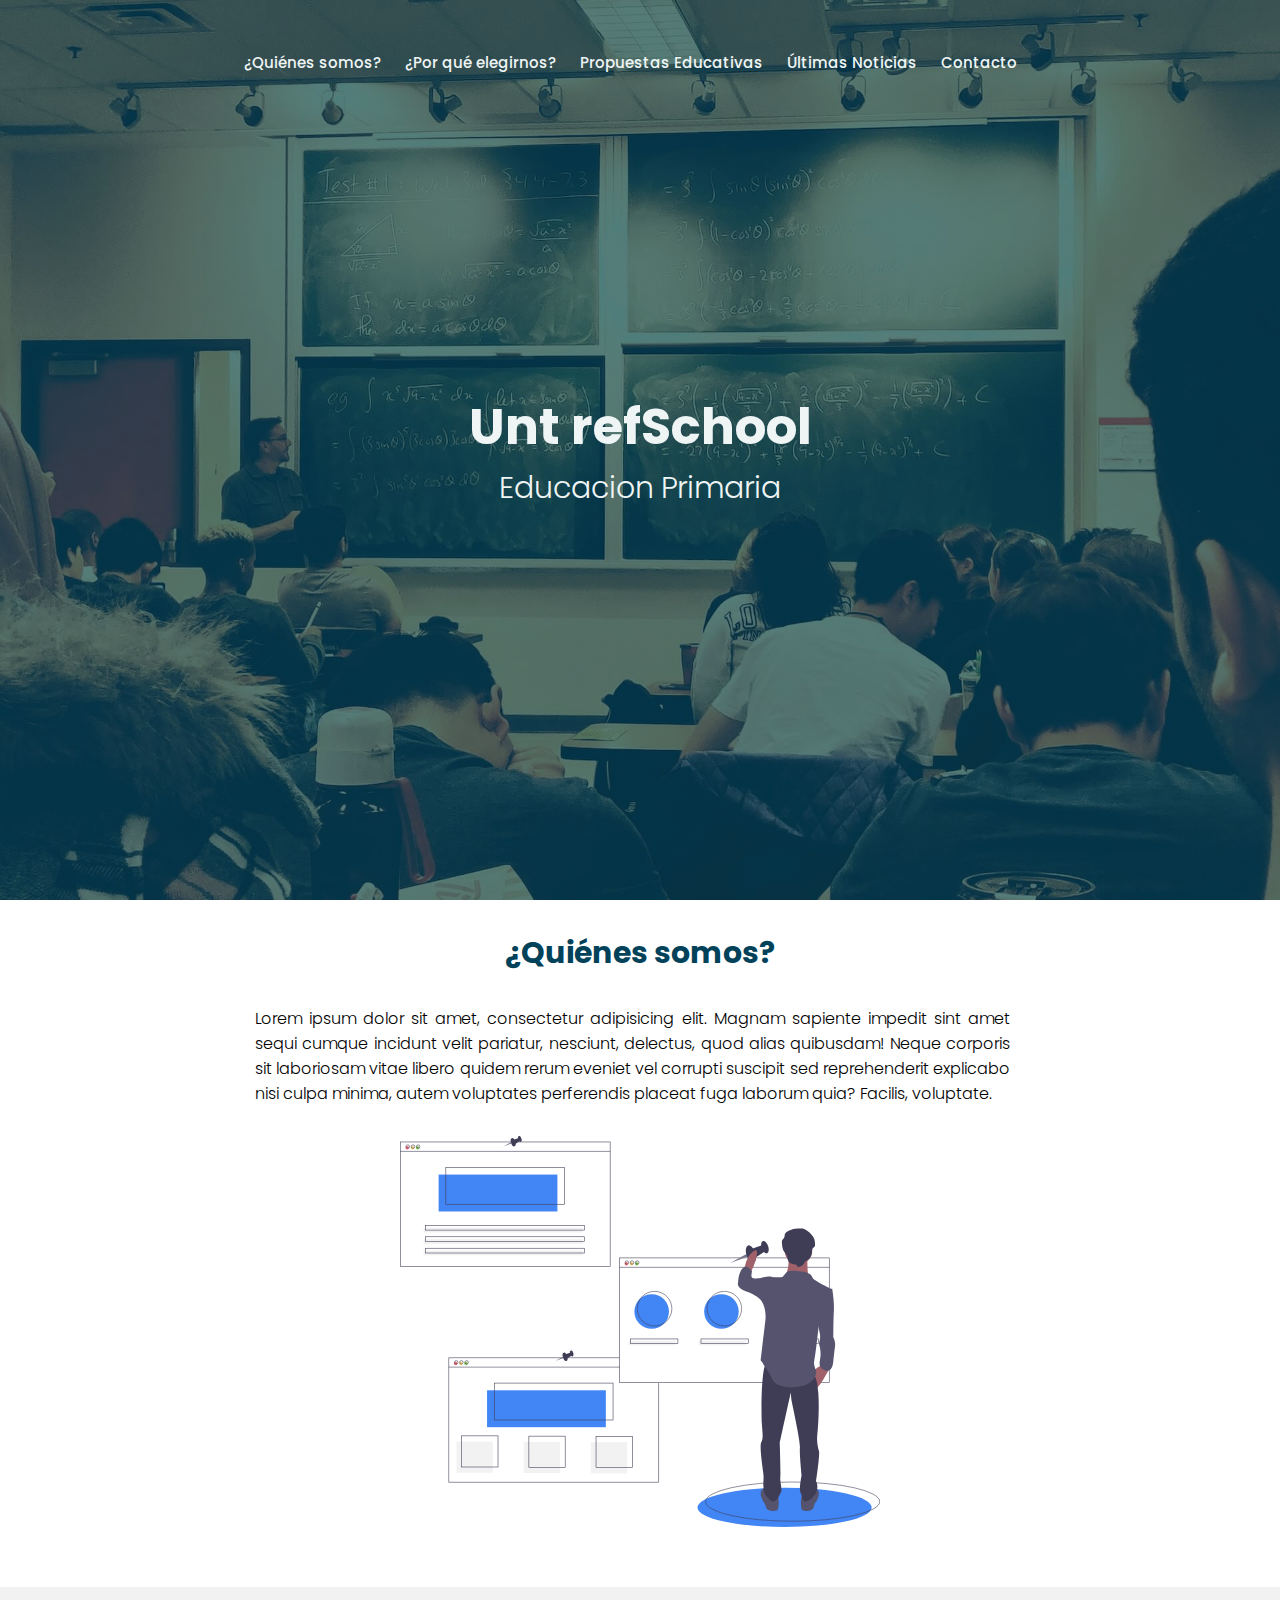
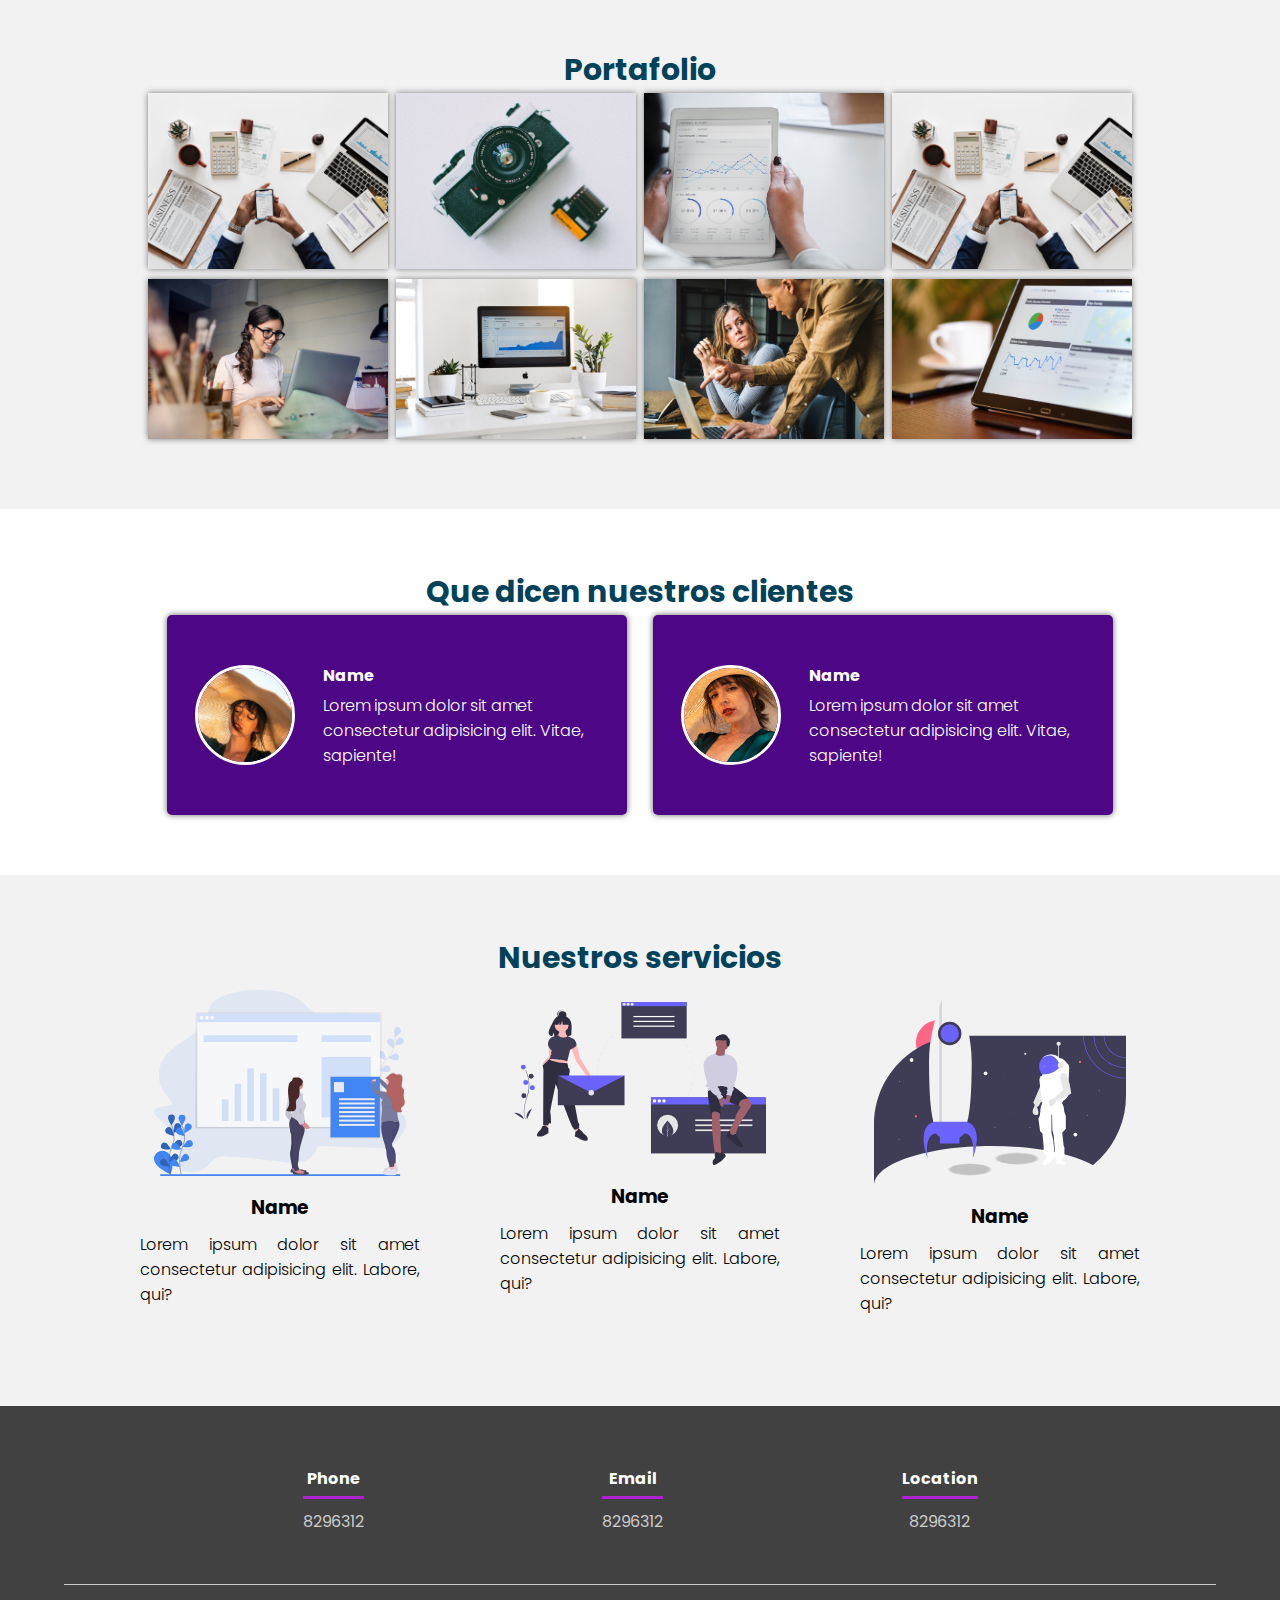
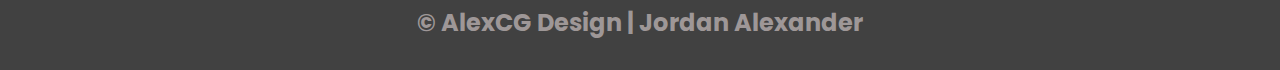
==== index.html @ e5b38fa2 "Update Proyect" ====
<!DOCTYPE html>
<html lang="es">

<head>
    <meta charset="UTF-8">
    <meta name="viewport" content="width=device-width, initial-scale=1.0">
    <meta http-equiv="X-UA-Compatible" content="ie=edge">
    <title>ProyectoIntegrador1</title>
    <link rel="shortcut icon" href="img/alexcgdesign.png" type="image/x-icon">
    <link rel="stylesheet" href="css/style.css">
    <link href="https://fonts.googleapis.com/css2?family=Poppins:wght@300;500;700&display=swap" rel="stylesheet">
</head>

<body>

    <header>
        <nav>
            <a href="#">¿Quiénes somos?</a>
            <a href="#">¿Por qué elegirnos?</a>
            <a href="#">Propuestas Educativas</a>
            <a href="#">Últimas Noticias</a>
            <a href="#">Contacto</a>
        </nav>
        <section class="textos-header">
            <h1>Unt refSchool</h1>
            <h2>Educacion Primaria</h2>
        </section>
    </header>

    <main>
        <section class="contenedor quienes-somos">
            <h2 class="titulo">¿Quiénes somos?</h2>
            <div class="contenedor-quienes-somos">
                <div class="contenido-textos">
                    <p>Lorem ipsum dolor sit amet, consectetur adipisicing elit. Magnam sapiente impedit sint amet sequi cumque incidunt velit pariatur, nesciunt, delectus, quod alias quibusdam! Neque corporis sit laboriosam vitae libero quidem rerum eveniet vel corrupti suscipit sed reprehenderit explicabo nisi culpa minima, autem voluptates perferendis placeat fuga laborum quia? Facilis, voluptate.</p>
                </div>
                <img src="img/ilustracion2.svg" alt="" class="imagen-about-us">
            </div>
        </section>

        <section class="portafolio">
            <div class="contenedor">
                <h2 class="titulo">Portafolio</h2>
                <div class="galeria-port">
                    <div class="imagen-port">
                        <img src="img/img1.jpg" alt="">
                        <div class="hover-galeria">
                            <img src="img/icono1.png" alt="">
                            <p>Nuestro trabajo</p>
                        </div>
                    </div>
                    <div class="imagen-port">
                        <img src="img/img2.jpg" alt="">
                        <div class="hover-galeria">
                            <img src="img/icono1.png" alt="">
                            <p>Nuestro trabajo</p>
                        </div>
                    </div>
                    <div class="imagen-port">
                        <img src="img/img3.jpg" alt="">
                        <div class="hover-galeria">
                            <img src="img/icono1.png" alt="">
                            <p>Nuestro trabajo</p>
                        </div>
                    </div>
                    <div class="imagen-port">
                        <img src="img/img1.jpg" alt="">
                        <div class="hover-galeria">
                            <img src="img/icono1.png" alt="">
                            <p>Nuestro trabajo</p>
                        </div>
                    </div>
                    <div class="imagen-port">
                        <img src="img/img4.jpg" alt="">
                        <div class="hover-galeria">
                            <img src="img/icono1.png" alt="">
                            <p>Nuestro trabajo</p>
                        </div>
                    </div>
                    <div class="imagen-port">
                        <img src="img/img5.jpg" alt="">
                        <div class="hover-galeria">
                            <img src="img/icono1.png" alt="">
                            <p>Nuestro trabajo</p>
                        </div>
                    </div>
                    <div class="imagen-port">
                        <img src="img/img6.jpg" alt="">
                        <div class="hover-galeria">
                            <img src="img/icono1.png" alt="">
                            <p>Nuestro trabajo</p>
                        </div>
                    </div>
                    <div class="imagen-port">
                        <img src="img/img7.jpg" alt="">
                        <div class="hover-galeria">
                            <img src="img/icono1.png" alt="">
                            <p>Nuestro trabajo</p>
                        </div>
                    </div>
                </div>
            </div>
        </section>

        <section class="clientes contenedor">
            <h2 class="titulo">Que dicen nuestros clientes</h2>
            <div class="cards">
                <div class="card">
                    <img src="img/face1.jpg" alt="">
                    <div class="contenido-texto-card">
                        <h4>Name</h4>
                        <p>Lorem ipsum dolor sit amet consectetur adipisicing elit. Vitae, sapiente!</p>
                    </div>
                </div>
                <div class="card">
                    <img src="img/face2.jpg" alt="">
                    <div class="contenido-texto-card">
                        <h4>Name</h4>
                        <p>Lorem ipsum dolor sit amet consectetur adipisicing elit. Vitae, sapiente!</p>
                    </div>
                </div>
            </div>
        </section>

        <section class="about-services">
            <div class="contenedor">
                <h2 class="titulo">Nuestros servicios</h2>
                <div class="servicio-cont">
                    <div class="servicio-ind">
                        <img src="img/ilustracion1.svg" alt="">
                        <h3>Name</h3>
                        <p>Lorem ipsum dolor sit amet consectetur adipisicing elit. Labore, qui?</p>
                    </div>
                    <div class="servicio-ind">
                        <img src="img/ilustracion4.svg" alt="">
                        <h3>Name</h3>
                        <p>Lorem ipsum dolor sit amet consectetur adipisicing elit. Labore, qui?</p>
                    </div>
                    <div class="servicio-ind">
                        <img src="img/ilustracion3.svg" alt="">
                        <h3>Name</h3>
                        <p>Lorem ipsum dolor sit amet consectetur adipisicing elit. Labore, qui?</p>
                    </div>
                </div>
            </div>
        </section>
    </main>

    <footer>
        <div class="contenedor-footer">
            <div class="content-foo">
                <h4>Phone</h4>
                <p>8296312</p>
            </div>
            <div class="content-foo">
                <h4>Email</h4>
                <p>8296312</p>
            </div>
            <div class="content-foo">
                <h4>Location</h4>
                <p>8296312</p>
            </div>
        </div>
        <h2 class="titulo-final">&copy; AlexCG Design | Jordan Alexander</h2>
    </footer>

</body>
</html>
---- css/style.css ----
* {
    margin: 0;
    padding: 0;
    box-sizing: border-box;
}

body {
    font-family: 'Poppins';
}

.contenedor {
    padding: 60px 0;
    width: 90%;
    max-width: 1000px;
    margin: auto;
    overflow: hidden;
}

.titulo {
    color: #00425A;
    font-size: 30px;
    text-align: center;
}

/* Header */

header {
    width: 100%;
    height: 100vh;
    background: #00425A;
    background: linear-gradient(to right, #00425A99, #00425A99), url(../img/ImagenPrincipal.jpg);
    background-size: cover;
    background-attachment: fixed;
    position: relative;
}

nav{
    text-align: center;
    padding: 50px 50px 50px
}

nav > a{
    color:#EFF5F5;
    display:inline;
    flex-direction: column;
    font-size: 15px;
    font-weight: 500;
    text-decoration: none;
    margin-right: 20px;
    
}

nav > a:hover{
    color: #FC7300;
}

header .textos-header{
    display: flex;
    height: 650px;
    width: 100%;
    align-items: center;
    justify-content: center;
    flex-direction: column;
    text-align: center;
}

.textos-header h1{
    font-size: 50px;
    color:#EFF5F5;
}

.textos-header h2{
    font-size: 30px;
    font-weight: 300;
    color:#EFF5F5;
}


/* About us */

main .quienes-somos{
    padding: 30px 0 60px 0;
}
.contenedor-quienes-somos{
    display: flex;
    justify-content: space-evenly;
    flex-wrap: wrap;
}

.imagen-about-us{
    width: 48%;
}

.quienes-somos .contenido-textos{
    width: 80%;
}

.contenido-textos p{
    padding: 30px 30px 30px 15px;
    font-weight: 300;
    text-align: justify;

}

/* Galeria */


.portafolio{
    background: #f2f2f2;
}

.galeria-port{
    display: flex;
    justify-content: space-evenly;
    flex-wrap: wrap;
}

.imagen-port{
    width: 24%;
    margin-bottom: 10px;
    overflow: hidden;
    position: relative;
    cursor: pointer;
    box-shadow: 0 0 6px 0 rgba(0, 0, 0, .5);
}

.imagen-port > img{
    width: 100%;
    height: 100%;
    object-fit: cover;
    display: block;
}

.hover-galeria{
    position: absolute;
    width: 100%;
    height: 100%;
    top: 0;
    transform: scale(0);
    background: hsla(273,91%,27%, 0.7);
    transition: transform .5s;
    display: flex;
    justify-content: center;
    align-items: center;
    flex-direction: column;
}

.hover-galeria img{
    width: 50px;
}

.hover-galeria p{
    color: #fff;
}

.imagen-port:hover .hover-galeria{
    transform: scale(1);
}

/* Clients */

.cards{
    display: flex;
    justify-content: space-evenly;
}

.cards .card{
    background: #4d0686;
    display: flex;
    width: 46%;
    height: 200px;
    align-items: center;
    justify-content: space-evenly;
    border-radius: 5px;
    box-shadow: 0 0 6px 0 rgba(0, 0, 0, 0.6);
}

.cards .card img{
    width: 100px;
    height: 100px;
    object-fit: cover;
    border: 3px solid #fff;
    border-radius: 50%;
    display: block;
}

.cards .card > .contenido-texto-card{
    width: 60%;
    color: #fff;
}

.cards .card > .contenido-texto-card p{
    font-weight: 300;
    padding-top: 5px;
}

/*  Our team */

.about-services{
    background: #f2f2f2;
    padding-bottom: 30px;
}


.servicio-cont{
    display:flex;
    justify-content: space-between;
    align-items: center;
}

.servicio-ind{
    width: 28%;
    text-align: center;
}

.servicio-ind img{
    width: 90%;
}

.servicio-ind h3{
    margin: 10px 0;
}

.servicio-ind p{
    font-weight: 300;
    text-align: justify;
}

/* footer */

footer{
    background: #414141;
    padding: 60px 0 30px 0;
    margin: auto;
    overflow: hidden;
}

.contenedor-footer{
    display: flex;
    width: 90%;
    justify-content: space-evenly;
    margin: auto;
    padding-bottom: 50px;
    border-bottom: 1px solid #ccc;
}

.content-foo{
    text-align: center;
}

.content-foo h4{
    color: #fff;
    border-bottom: 3px solid #af20d3;
    padding-bottom: 5px;
    margin-bottom: 10px;
}

.content-foo p{
    color: #ccc;
}

.titulo-final{
    text-align: center;
    font-size: 24px;
    margin: 20px 0 0 0;
    color: #9e9797;
}

@media screen and (max-width:900px){
    header{
        background-position: center;
    }

    .contenedor-sobre-nosotros{
        flex-direction: column;
        justify-content: center;
        align-items: center;
    }

    .sobre-nosotros .contenido-textos{
        width: 90%;
    }

    .imagen-about-us{
        width: 90%;
    }

    /* Galeria */

    .imagen-port{
        width: 44%;
    }

    /* Clientes */

    .cards{
        flex-direction: column;
        justify-content: center;
        align-items: center;
    }

    .cards .card{
        width: 90%;
    }

    .cards .card:first-child{
        margin-bottom: 30px;
    }

    /* servicios */

    .servicio-cont{
        justify-content: center;
        flex-direction: column;
    }

    .servicio-ind{
        width: 100%;
        text-align: center;
    }

    .servicio-ind:nth-child(1), .servicio-ind:nth-child(2){
        margin-bottom: 60px;
    }

    .servicio-ind img{
        width: 90%;
    }
}

@media screen and (max-width:500px){
    nav{
        text-align: center;
        padding: 30px 0 0 0;
    }

    nav > a{
        margin-right: 5px;
    }

    .textos-header h1{
        font-size: 35px;
    }

    .textos-header h2{
        font-size: 20px;
    }

    /* ABOUT US */

    .imagen-about-us{
        margin-bottom: 60px;
        width: 99%;
    }

    .sobre-nosotros .contenido-textos{
        width: 95%;
    }

    /* Galeria */

    .imagen-port{
        width: 95%;
    }

    /* Clients */

    .cards .card{
        height: 450px;
        display: flex;
        flex-direction: column;
        align-items: center;
    }

    .cards .card img{
        width: 90px;
        height: 90px;
    }

    /* Footer */

    .contenedor-footer{
        flex-direction: column;
        border: none;
    }

    .content-foo{
        margin-bottom: 20px;
        text-align: center;
    }

    .content-foo h4{
        border: none;
    }

    .content-foo p{
        color: #ccc;
        border-bottom: 1px solid #f2f2f2;
        padding-bottom: 20px;
    }

    .titulo-final{
        font-size: 20px;
    }
}
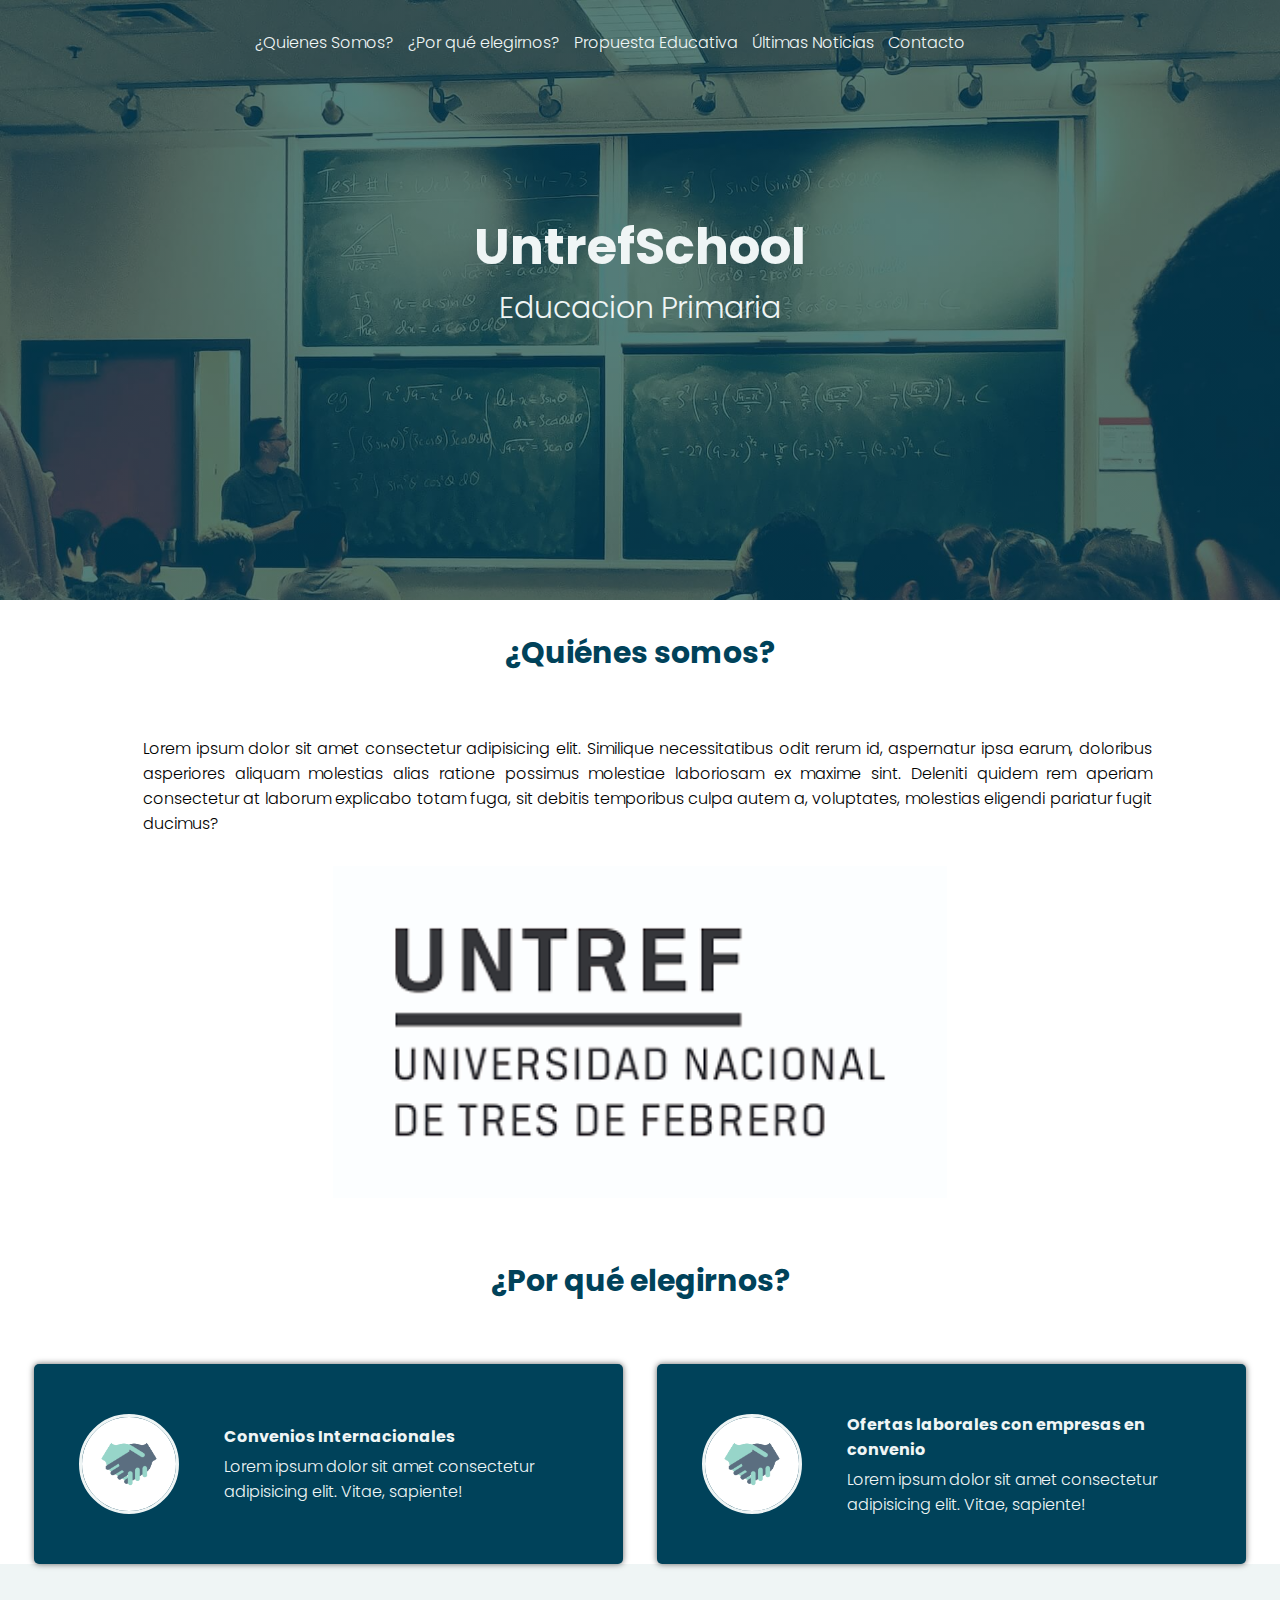
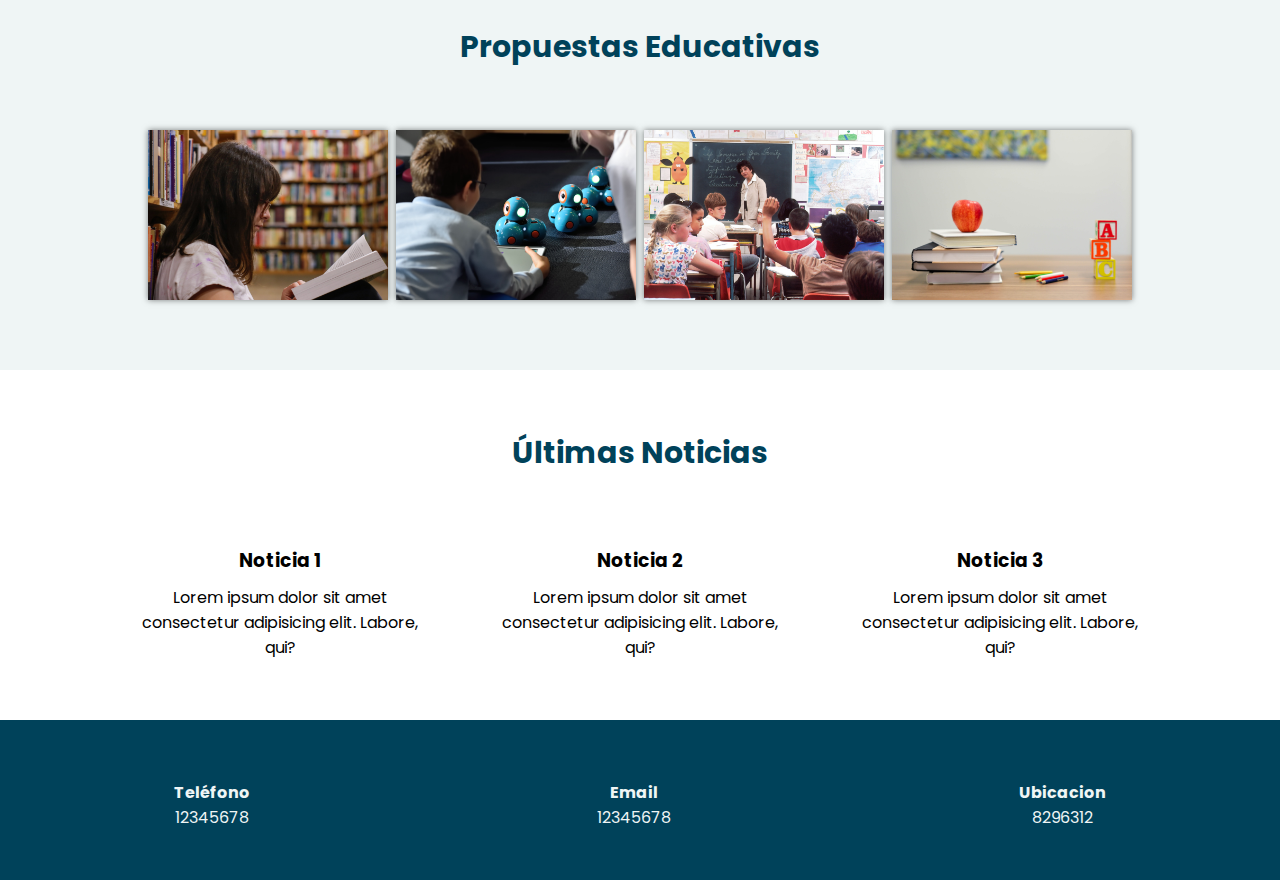
==== commit 477e086b: "FixUpdate" ====
--- a/index.html
+++ b/index.html
@@ -6,139 +6,90 @@
     <meta name="viewport" content="width=device-width, initial-scale=1.0">
     <meta http-equiv="X-UA-Compatible" content="ie=edge">
     <title>ProyectoIntegrador1</title>
-    <link rel="shortcut icon" href="img/alexcgdesign.png" type="image/x-icon">
-    <link rel="stylesheet" href="css/style.css">
+    <link rel="stylesheet" href="css/estilos.css">
     <link href="https://fonts.googleapis.com/css2?family=Poppins:wght@300;500;700&display=swap" rel="stylesheet">
 </head>
 
 <body>
-
     <header>
         <nav>
-            <a href="#">¿Quiénes somos?</a>
+            <a href="#">¿Quienes Somos?</a>
             <a href="#">¿Por qué elegirnos?</a>
-            <a href="#">Propuestas Educativas</a>
+            <a href="#">Propuesta Educativa</a>
             <a href="#">Últimas Noticias</a>
             <a href="#">Contacto</a>
         </nav>
         <section class="textos-header">
-            <h1>Unt refSchool</h1>
+            <h1>UntrefSchool</h1>
             <h2>Educacion Primaria</h2>
         </section>
+
     </header>
-
     <main>
-        <section class="contenedor quienes-somos">
+        <section class="quienes-somos">
             <h2 class="titulo">¿Quiénes somos?</h2>
             <div class="contenedor-quienes-somos">
                 <div class="contenido-textos">
-                    <p>Lorem ipsum dolor sit amet, consectetur adipisicing elit. Magnam sapiente impedit sint amet sequi cumque incidunt velit pariatur, nesciunt, delectus, quod alias quibusdam! Neque corporis sit laboriosam vitae libero quidem rerum eveniet vel corrupti suscipit sed reprehenderit explicabo nisi culpa minima, autem voluptates perferendis placeat fuga laborum quia? Facilis, voluptate.</p>
+                    <p>Lorem ipsum dolor sit amet consectetur adipisicing elit. Similique necessitatibus odit rerum id, aspernatur ipsa earum, doloribus asperiores aliquam molestias alias ratione possimus molestiae laboriosam ex maxime sint. Deleniti quidem rem aperiam consectetur at laborum explicabo totam fuga, sit debitis temporibus culpa autem a, voluptates, molestias eligendi pariatur fugit ducimus?</p>
                 </div>
-                <img src="img/ilustracion2.svg" alt="" class="imagen-about-us">
+                <img src="img/LogoUntref.png" alt="" class="imagen-quienes-somos">         
             </div>
         </section>
 
-        <section class="portafolio">
-            <div class="contenedor">
-                <h2 class="titulo">Portafolio</h2>
-                <div class="galeria-port">
-                    <div class="imagen-port">
-                        <img src="img/img1.jpg" alt="">
-                        <div class="hover-galeria">
-                            <img src="img/icono1.png" alt="">
-                            <p>Nuestro trabajo</p>
-                        </div>
-                    </div>
-                    <div class="imagen-port">
-                        <img src="img/img2.jpg" alt="">
-                        <div class="hover-galeria">
-                            <img src="img/icono1.png" alt="">
-                            <p>Nuestro trabajo</p>
-                        </div>
-                    </div>
-                    <div class="imagen-port">
-                        <img src="img/img3.jpg" alt="">
-                        <div class="hover-galeria">
-                            <img src="img/icono1.png" alt="">
-                            <p>Nuestro trabajo</p>
-                        </div>
-                    </div>
-                    <div class="imagen-port">
-                        <img src="img/img1.jpg" alt="">
-                        <div class="hover-galeria">
-                            <img src="img/icono1.png" alt="">
-                            <p>Nuestro trabajo</p>
-                        </div>
-                    </div>
-                    <div class="imagen-port">
-                        <img src="img/img4.jpg" alt="">
-                        <div class="hover-galeria">
-                            <img src="img/icono1.png" alt="">
-                            <p>Nuestro trabajo</p>
-                        </div>
-                    </div>
-                    <div class="imagen-port">
-                        <img src="img/img5.jpg" alt="">
-                        <div class="hover-galeria">
-                            <img src="img/icono1.png" alt="">
-                            <p>Nuestro trabajo</p>
-                        </div>
-                    </div>
-                    <div class="imagen-port">
-                        <img src="img/img6.jpg" alt="">
-                        <div class="hover-galeria">
-                            <img src="img/icono1.png" alt="">
-                            <p>Nuestro trabajo</p>
-                        </div>
-                    </div>
-                    <div class="imagen-port">
-                        <img src="img/img7.jpg" alt="">
-                        <div class="hover-galeria">
-                            <img src="img/icono1.png" alt="">
-                            <p>Nuestro trabajo</p>
-                        </div>
-                    </div>
-                </div>
-            </div>
-        </section>
-
-        <section class="clientes contenedor">
-            <h2 class="titulo">Que dicen nuestros clientes</h2>
-            <div class="cards">
-                <div class="card">
-                    <img src="img/face1.jpg" alt="">
-                    <div class="contenido-texto-card">
-                        <h4>Name</h4>
+        <section class="porque elegirnos">
+            <h2 class="titulo">¿Por qué elegirnos?</h2>
+            <div class="porque-elegirnos">
+                <div class="elegir">
+                    <img src="img/convenio.jpg" alt="">
+                    <div class="contenido-texto-elegir">
+                        <h4>Convenios Internacionales</h4>
                         <p>Lorem ipsum dolor sit amet consectetur adipisicing elit. Vitae, sapiente!</p>
                     </div>
                 </div>
-                <div class="card">
-                    <img src="img/face2.jpg" alt="">
-                    <div class="contenido-texto-card">
-                        <h4>Name</h4>
+                <div class="elegir">
+                    <img src="img/convenio.jpg" alt="">
+                    <div class="contenido-texto-elegir">
+                        <h4>Ofertas laborales con empresas en convenio</h4>
                         <p>Lorem ipsum dolor sit amet consectetur adipisicing elit. Vitae, sapiente!</p>
                     </div>
                 </div>
             </div>
         </section>
 
-        <section class="about-services">
+        <section class="propuestas">
             <div class="contenedor">
-                <h2 class="titulo">Nuestros servicios</h2>
-                <div class="servicio-cont">
-                    <div class="servicio-ind">
-                        <img src="img/ilustracion1.svg" alt="">
-                        <h3>Name</h3>
+                <h2 class="titulo">Propuestas Educativas</h2>
+                <div class="galeria-port">
+                    <div class="imagen-port">
+                        <img src="img/imagen1.jpg" alt="Educacion">
+                    </div>
+                    <div class="imagen-port">
+                        <img src="img/imagen2.jpg" alt="Educacion">
+                    </div>
+                    <div class="imagen-port">
+                        <img src="img/imagen3.jpg" alt="Edcucacion">
+                    </div>
+                    <div class="imagen-port">
+                        <img src="img/imagen4.jpg" alt="Edcucacion">
+                    </div>
+                </div>
+            </div>
+        </section>
+
+        <section class="noticias">
+            <div class="contenedor">
+                <h2 class="titulo">Últimas Noticias</h2>
+                <div class="noticias-contenedor">
+                    <div class="noticias-indice">
+                        <h3>Noticia 1</h3>
                         <p>Lorem ipsum dolor sit amet consectetur adipisicing elit. Labore, qui?</p>
                     </div>
-                    <div class="servicio-ind">
-                        <img src="img/ilustracion4.svg" alt="">
-                        <h3>Name</h3>
+                    <div class="noticias-indice">
+                        <h3>Noticia 2</h3>
                         <p>Lorem ipsum dolor sit amet consectetur adipisicing elit. Labore, qui?</p>
                     </div>
-                    <div class="servicio-ind">
-                        <img src="img/ilustracion3.svg" alt="">
-                        <h3>Name</h3>
+                    <div class="noticias-indice">
+                        <h3>Noticia 3</h3>
                         <p>Lorem ipsum dolor sit amet consectetur adipisicing elit. Labore, qui?</p>
                     </div>
                 </div>
@@ -148,20 +99,19 @@
 
     <footer>
         <div class="contenedor-footer">
-            <div class="content-foo">
-                <h4>Phone</h4>
-                <p>8296312</p>
+            <div class="content-footer">
+                <h4>Teléfono</h4>
+                <p>12345678</p>
             </div>
-            <div class="content-foo">
+            <div class="content-footer">
                 <h4>Email</h4>
-                <p>8296312</p>
+                <p>12345678</p>
             </div>
-            <div class="content-foo">
-                <h4>Location</h4>
+            <div class="content-footer">
+                <h4>Ubicacion</h4>
                 <p>8296312</p>
             </div>
         </div>
-        <h2 class="titulo-final">&copy; AlexCG Design | Jordan Alexander</h2>
     </footer>
 
 </body>
--- a/css/estilos.css
+++ b/css/estilos.css
@@ -0,0 +1,345 @@
+* {
+  margin: 0;
+  padding: 0;
+  box-sizing: border-box;
+}
+
+body {
+  font-family: "Poppins";
+}
+
+.contenedor {
+  padding: 60px 0;
+  width: 90%;
+  max-width: 1000px;
+  margin: auto;
+  overflow: hidden;
+}
+
+.titulo {
+  color: #00425a;
+  font-size: 30px;
+  text-align: center;
+  margin-bottom: 60px;
+}
+
+/* Header */
+
+header {
+  width: 100%;
+  height: 600px;
+  background: #00425a;
+  background: linear-gradient(to right, #00425a99, #00425a99),
+    url(../img/ImagenPrincipal.jpg);
+  background-size: cover;
+  background-attachment: fixed;
+  position: relative;
+}
+
+nav {
+  text-align: center;
+  padding: 30px 50px 0 0;
+}
+
+nav > a {
+  color: #eff5f5;
+  font-weight: 300;
+  text-decoration: none;
+  margin-right: 10px;
+}
+
+nav > a:hover {
+  color: #fc7300;
+}
+
+header .textos-header {
+  display: flex;
+  height: 430px;
+  width: 100%;
+  align-items: center;
+  justify-content: center;
+  flex-direction: column;
+  text-align: center;
+}
+
+.textos-header h1 {
+  font-size: 50px;
+  color: #eff5f5;
+}
+
+.textos-header h2 {
+  font-size: 30px;
+  font-weight: 300;
+  color: #eff5f5;
+}
+
+/* Quienes somos */
+
+main .quienes-somos {
+  padding: 30px 0 60px 0;
+}
+.contenedor-quienes-somos {
+  display: flex;
+  justify-content: space-evenly;
+  flex-wrap: wrap;
+}
+
+.imagen-quienes-somos {
+  width: 48%;
+}
+
+.quienes-somos .contenido-textos {
+  width: 80%;
+}
+
+.contenido-textos p {
+  padding: 0px 0px 30px 15px;
+  font-weight: 300;
+  text-align: justify;
+}
+
+/* Porque elegirnos */
+
+.porque-elegirnos {
+  display: flex;
+  justify-content: space-evenly;
+}
+
+.porque-elegirnos .elegir {
+  background: #00425a;
+  display: flex;
+  width: 46%;
+  height: 200px;
+  align-items: center;
+  justify-content: space-evenly;
+  border-radius: 5px;
+  box-shadow: 0 0 6px 0 rgba(0, 0, 0, 0.6);
+}
+
+.porque-elegirnos .elegir img {
+  width: 100px;
+  height: 100px;
+  object-fit: cover;
+  border: 3px solid #eff5f5;
+  border-radius: 50%;
+  display: block;
+}
+
+.porque-elegirnos .elegir > .contenido-texto-elegir {
+  width: 60%;
+  color: #eff5f5;
+}
+
+.porque-elegirnos .elegir > .contenido-texto-elegir p {
+  font-weight: 300;
+  padding-top: 5px;
+}
+
+/* Propuestas */
+
+.propuestas {
+  background: #eff5f5;
+}
+
+.galeria-port {
+  display: flex;
+  justify-content: space-evenly;
+  flex-wrap: wrap;
+}
+
+.imagen-port {
+  width: 24%;
+  margin-bottom: 10px;
+  overflow: hidden;
+  position: relative;
+  cursor: pointer;
+  box-shadow: 0 0 6px 0 rgba(0, 0, 0, 0.5);
+}
+
+.imagen-port > img {
+  width: 100%;
+  height: 100%;
+  object-fit: cover;
+  display: block;
+}
+
+/*  Noticias */
+
+.ultimas-noticias {
+  background: #eff5f5;
+  padding-bottom: 30px;
+}
+
+.noticias-contenedor {
+  display: flex;
+  justify-content: space-between;
+  align-items: center;
+}
+
+.noticias-indice {
+  width: 28%;
+  text-align: center;
+}
+
+.noticias-indice h3 {
+  margin: 10px 0;
+}
+
+.noticias-ind p {
+  font-weight: 300;
+  text-align: justify;
+}
+
+/* footer */
+
+footer {
+  background: #00425a;
+  padding: 60px 0 50px 0;
+  margin: auto;
+  overflow: hidden;
+}
+
+.contenedor-footer {
+  display: flex;
+  width: 100%;
+  justify-content: space-around;
+  margin: auto;
+}
+
+.content-footer {
+  text-align: center;
+}
+
+.content-footer h4 {
+  color: #eff5f5;
+}
+
+.content-footer p {
+  color: #eff5f5;
+}
+
+@media screen and (max-width: 1000px) {
+  header {
+    background-position: center;
+  }
+
+  /*Quienes somos*/
+  .quienes-somos {
+    flex-direction: column;
+    justify-content: center;
+    align-items: center;
+  }
+
+  .quienes-somos .contenido-textos {
+    width: 90%;
+  }
+
+  .imagen-quienes-somos {
+    width: 90%;
+  }
+
+  /* Poruqe Elegirnos */
+
+  .porque-elegirnos {
+    flex-direction: column;
+    justify-content: center;
+    align-items: center;
+  }
+
+  .porque-elegirnos .elegir {
+    width: 90%;
+  }
+
+  .porque-elegirnos .elegir:first-child {
+    margin-bottom: 30px;
+  }
+
+  /* Propuestas */
+
+  .imagen-port {
+    width: 44%;
+  }
+
+  /* Noticias */
+
+  .noticias-contenedor {
+    justify-content: center;
+    flex-direction: column;
+  }
+
+  .noticias-indice {
+    width: 100%;
+    text-align: center;
+  }
+
+  .noticias-indice:nth-child(1),
+  .servicio-ind:nth-child(2) {
+    margin-bottom: 60px;
+  }
+}
+
+@media screen and (max-width: 320px) {
+  nav {
+    text-align: center;
+    padding: 30px 0 0 0;
+  }
+
+  nav > a {
+    margin-right: 5px;
+  }
+
+  .textos-header h1 {
+    font-size: 35px;
+  }
+
+  .textos-header h2 {
+    font-size: 20px;
+  }
+
+  /* Quienes somos */
+
+  .imagen-quienes-somos {
+    margin-bottom: 60px;
+    width: 99%;
+  }
+
+  .quienes-somos .contenido-textos {
+    width: 95%;
+  }
+
+  /* Porque Elegirnos */
+
+  .porque-elegirnos .elegir {
+    height: 450px;
+    display: flex;
+    flex-direction: column;
+    align-items: center;
+  }
+
+  .porque-elegirnos .elegir img {
+    width: 90px;
+    height: 90px;
+  }
+
+  /* Propuestas */
+
+  .imagen-port {
+    width: 95%;
+  }
+
+  /* Footer */
+
+  .contenedor-footer {
+    flex-direction: column;
+    border: none;
+  }
+
+  .content-footer {
+    margin-bottom: 20px;
+    text-align: center;
+  }
+
+  .content-footer h4 {
+    border: none;
+  }
+}
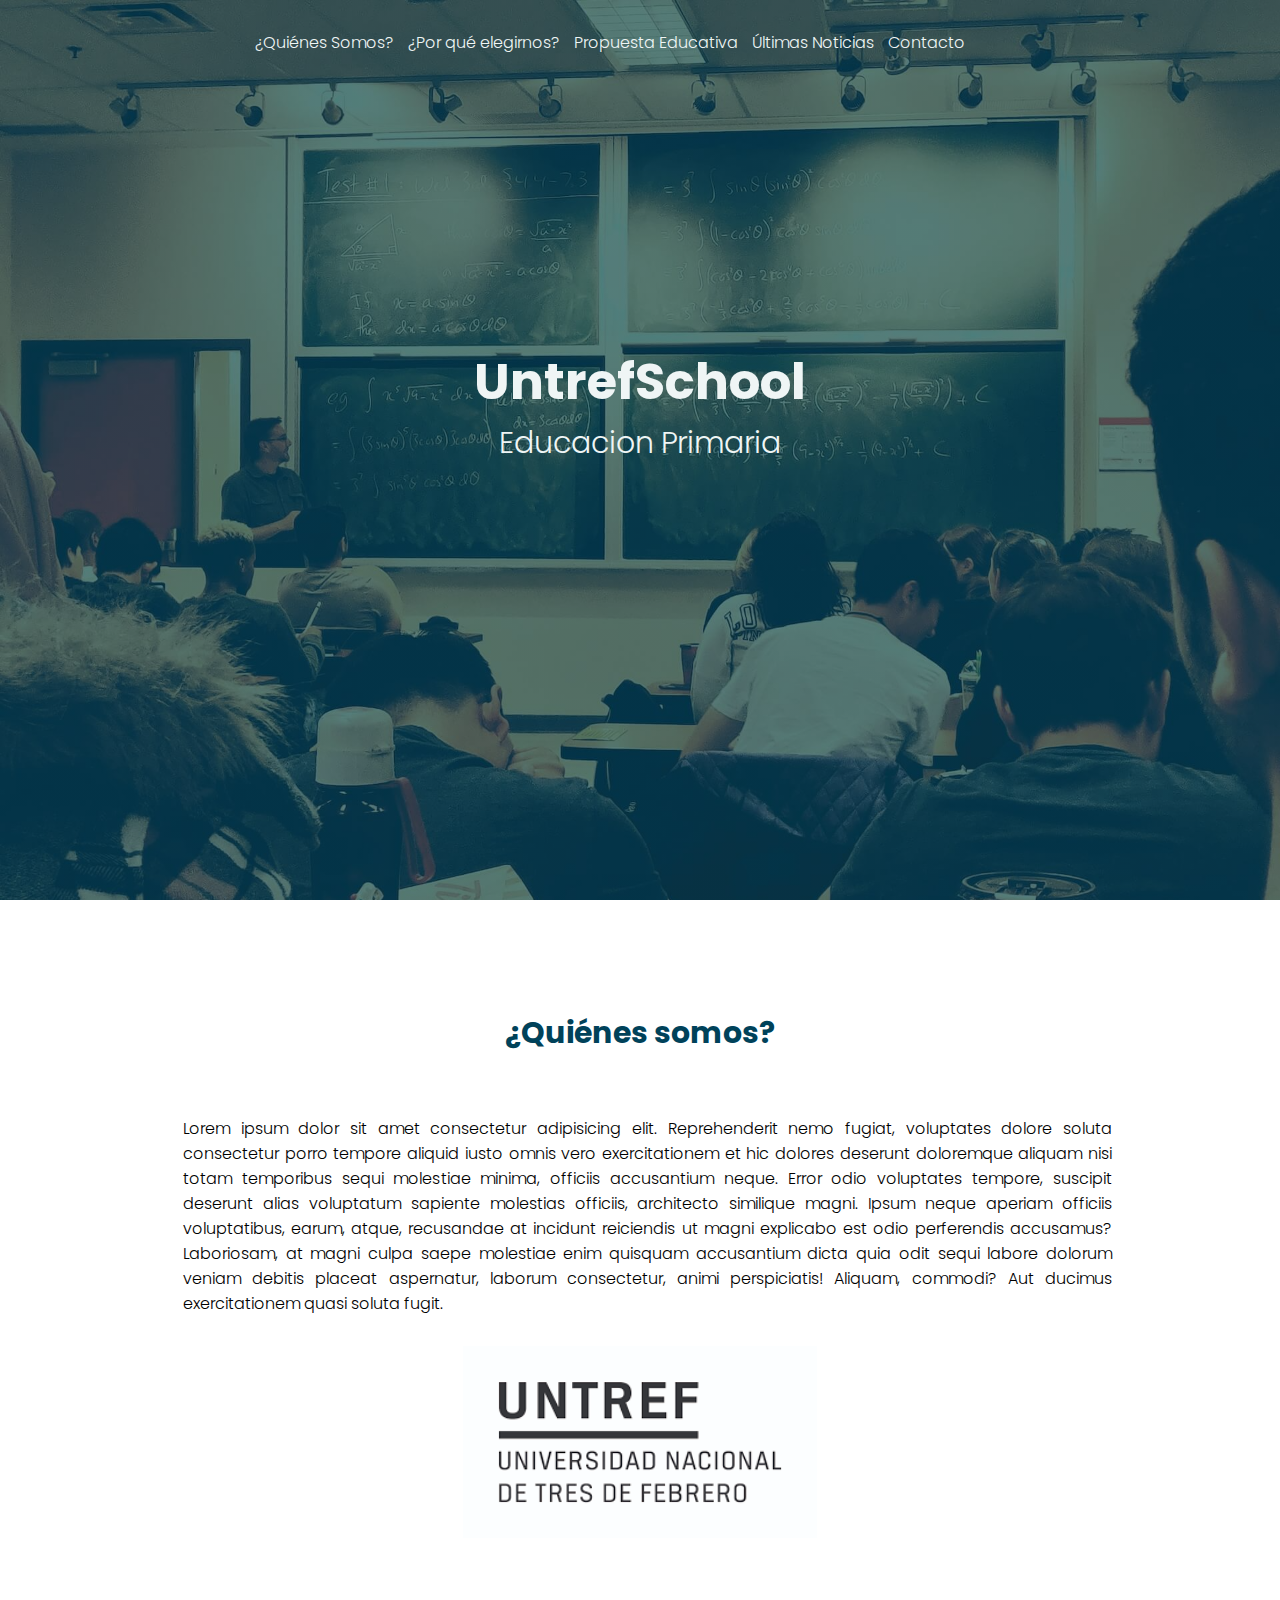
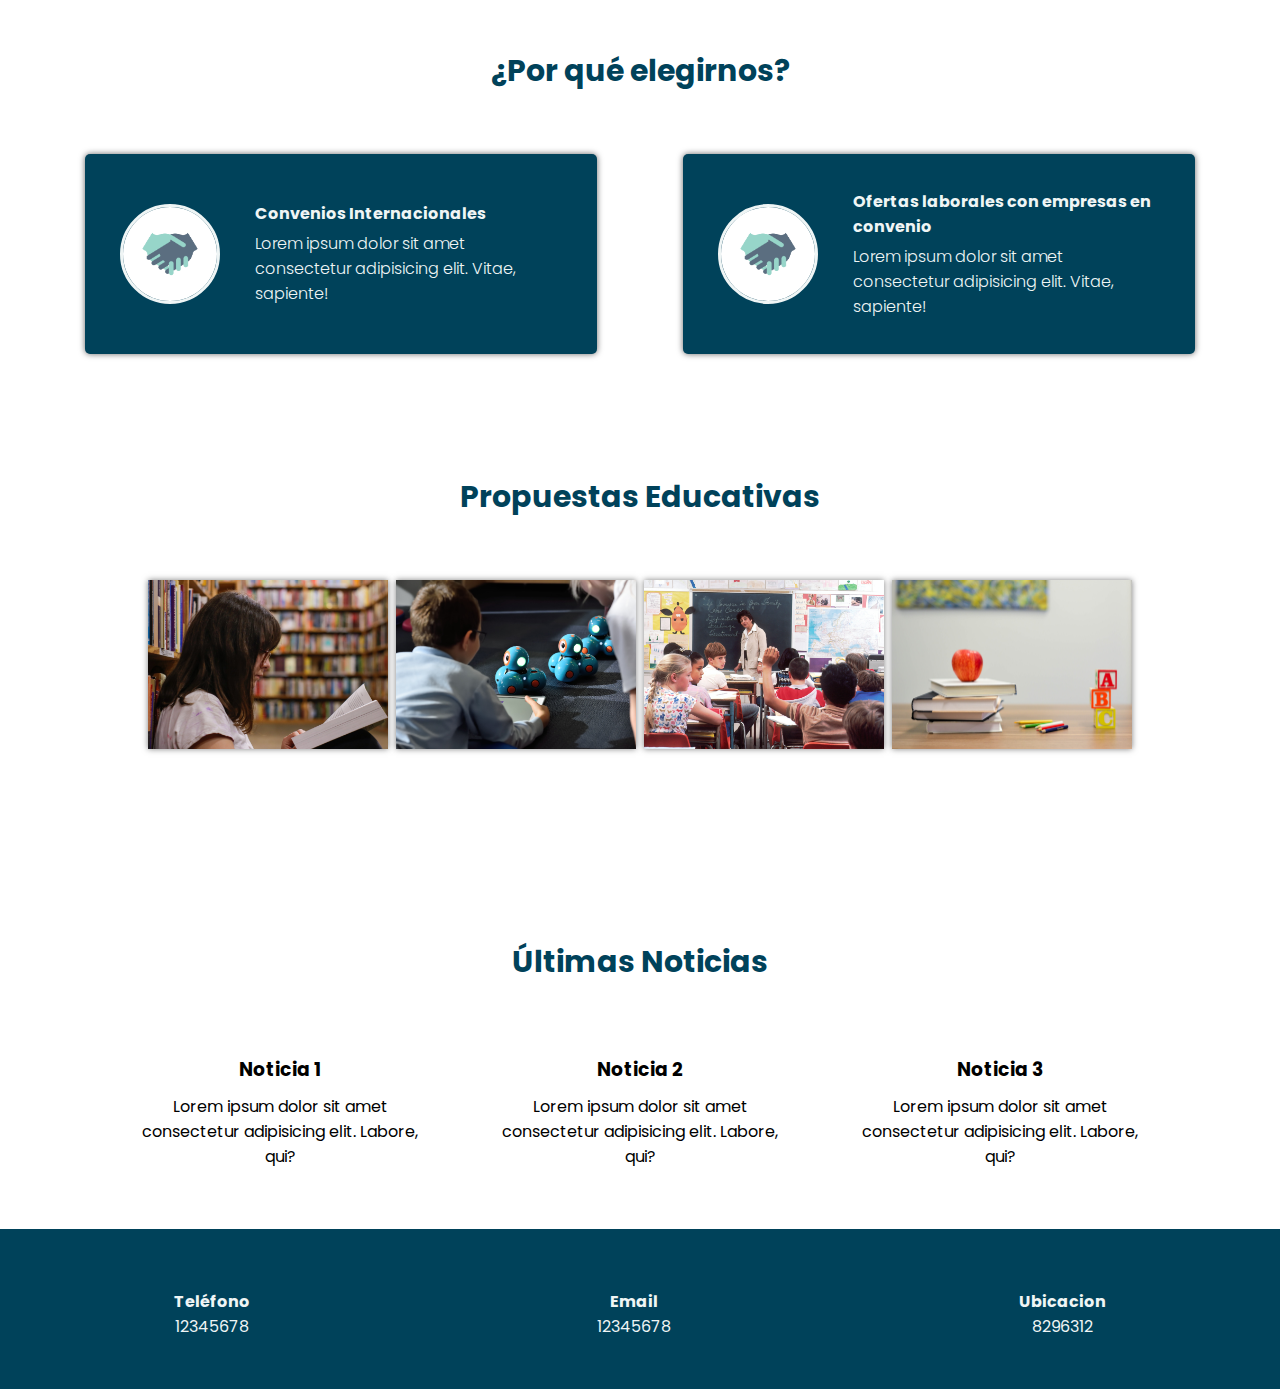
==== commit 0b049d15: "Add Formulario" ====
--- a/index.html
+++ b/index.html
@@ -13,11 +13,11 @@
 <body>
     <header>
         <nav>
-            <a href="#">¿Quienes Somos?</a>
-            <a href="#">¿Por qué elegirnos?</a>
-            <a href="#">Propuesta Educativa</a>
-            <a href="#">Últimas Noticias</a>
-            <a href="#">Contacto</a>
+            <a href="#quienessomos">¿Quiénes Somos?</a>
+            <a href="#porqueelegirnos">¿Por qué elegirnos?</a>
+            <a href="#propuesta">Propuesta Educativa</a>
+            <a href="#noticias">Últimas Noticias</a>
+            <a href="form.html">Contacto</a>
         </nav>
         <section class="textos-header">
             <h1>UntrefSchool</h1>
@@ -30,24 +30,25 @@
             <h2 class="titulo">¿Quiénes somos?</h2>
             <div class="contenedor-quienes-somos">
                 <div class="contenido-textos">
-                    <p>Lorem ipsum dolor sit amet consectetur adipisicing elit. Similique necessitatibus odit rerum id, aspernatur ipsa earum, doloribus asperiores aliquam molestias alias ratione possimus molestiae laboriosam ex maxime sint. Deleniti quidem rem aperiam consectetur at laborum explicabo totam fuga, sit debitis temporibus culpa autem a, voluptates, molestias eligendi pariatur fugit ducimus?</p>
+                    <p>Lorem ipsum dolor sit amet consectetur adipisicing elit. Reprehenderit nemo fugiat, voluptates dolore soluta consectetur porro tempore aliquid iusto omnis vero exercitationem et hic dolores deserunt doloremque aliquam nisi totam temporibus sequi molestiae minima, officiis accusantium neque. Error odio voluptates tempore, suscipit deserunt alias voluptatum sapiente molestias officiis, architecto similique magni. Ipsum neque aperiam officiis voluptatibus, earum, atque, recusandae at incidunt reiciendis ut magni explicabo est odio perferendis accusamus? Laboriosam, at magni culpa saepe molestiae enim quisquam accusantium dicta quia odit sequi labore dolorum veniam debitis placeat aspernatur, laborum consectetur, animi perspiciatis! Aliquam, commodi? Aut ducimus exercitationem quasi soluta fugit.</p>
                 </div>
-                <img src="img/LogoUntref.png" alt="" class="imagen-quienes-somos">         
+                <img src="img/LogoUntref.png" alt="Universidad" class="imagen-quienes-somos">         
             </div>
+        </div>
         </section>
 
         <section class="porque elegirnos">
             <h2 class="titulo">¿Por qué elegirnos?</h2>
             <div class="porque-elegirnos">
                 <div class="elegir">
-                    <img src="img/convenio.jpg" alt="">
+                    <img src="img/convenio.jpg" alt="Convenio">
                     <div class="contenido-texto-elegir">
                         <h4>Convenios Internacionales</h4>
                         <p>Lorem ipsum dolor sit amet consectetur adipisicing elit. Vitae, sapiente!</p>
                     </div>
                 </div>
                 <div class="elegir">
-                    <img src="img/convenio.jpg" alt="">
+                    <img src="img/convenio.jpg" alt="Convenio">
                     <div class="contenido-texto-elegir">
                         <h4>Ofertas laborales con empresas en convenio</h4>
                         <p>Lorem ipsum dolor sit amet consectetur adipisicing elit. Vitae, sapiente!</p>
@@ -113,6 +114,5 @@
             </div>
         </div>
     </footer>
-
 </body>
 </html>--- a/css/estilos.css
+++ b/css/estilos.css
@@ -20,14 +20,14 @@
   color: #00425a;
   font-size: 30px;
   text-align: center;
-  margin-bottom: 60px;
+  margin: 60px;
 }
 
 /* Header */
 
 header {
   width: 100%;
-  height: 600px;
+  height: 100vh;
   background: #00425a;
   background: linear-gradient(to right, #00425a99, #00425a99),
     url(../img/ImagenPrincipal.jpg);
@@ -54,7 +54,7 @@
 
 header .textos-header {
   display: flex;
-  height: 430px;
+  height: 700px;
   width: 100%;
   align-items: center;
   justify-content: center;
@@ -65,6 +65,7 @@
 .textos-header h1 {
   font-size: 50px;
   color: #eff5f5;
+  text-align: center;
 }
 
 .textos-header h2 {
@@ -76,16 +77,16 @@
 /* Quienes somos */
 
 main .quienes-somos {
-  padding: 30px 0 60px 0;
+  padding: 50px 50px 50px ;
 }
 .contenedor-quienes-somos {
   display: flex;
-  justify-content: space-evenly;
+  justify-content:center;
   flex-wrap: wrap;
 }
 
 .imagen-quienes-somos {
-  width: 48%;
+  width: 30%;
 }
 
 .quienes-somos .contenido-textos {
@@ -108,7 +109,7 @@
 .porque-elegirnos .elegir {
   background: #00425a;
   display: flex;
-  width: 46%;
+  width: 40%;
   height: 200px;
   align-items: center;
   justify-content: space-evenly;
@@ -138,13 +139,14 @@
 /* Propuestas */
 
 .propuestas {
-  background: #eff5f5;
+  background: #ffffff;
 }
 
 .galeria-port {
   display: flex;
   justify-content: space-evenly;
   flex-wrap: wrap;
+  
 }
 
 .imagen-port {
@@ -218,6 +220,12 @@
   color: #eff5f5;
 }
 
+.formulario {
+  display: block;
+  text-align: center;
+  flex-wrap: wrap;
+}
+
 @media screen and (max-width: 1000px) {
   header {
     background-position: center;
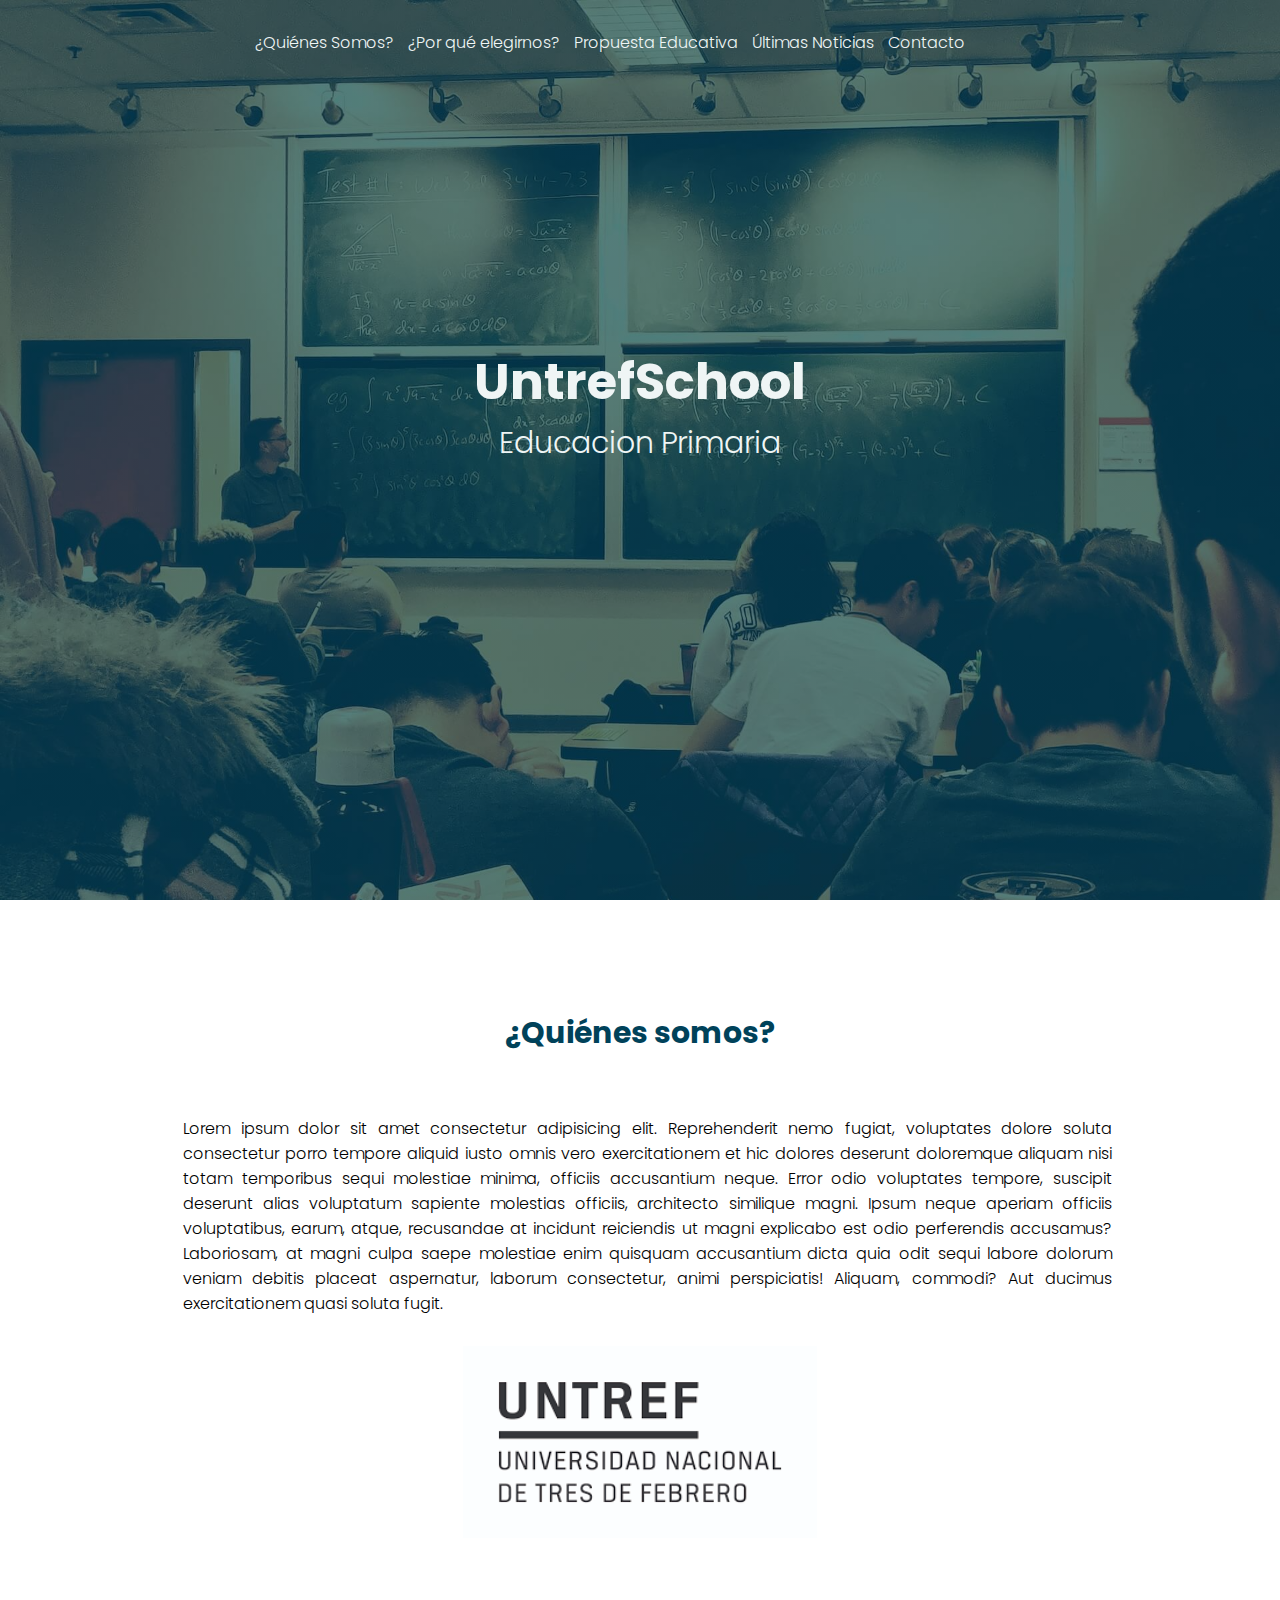
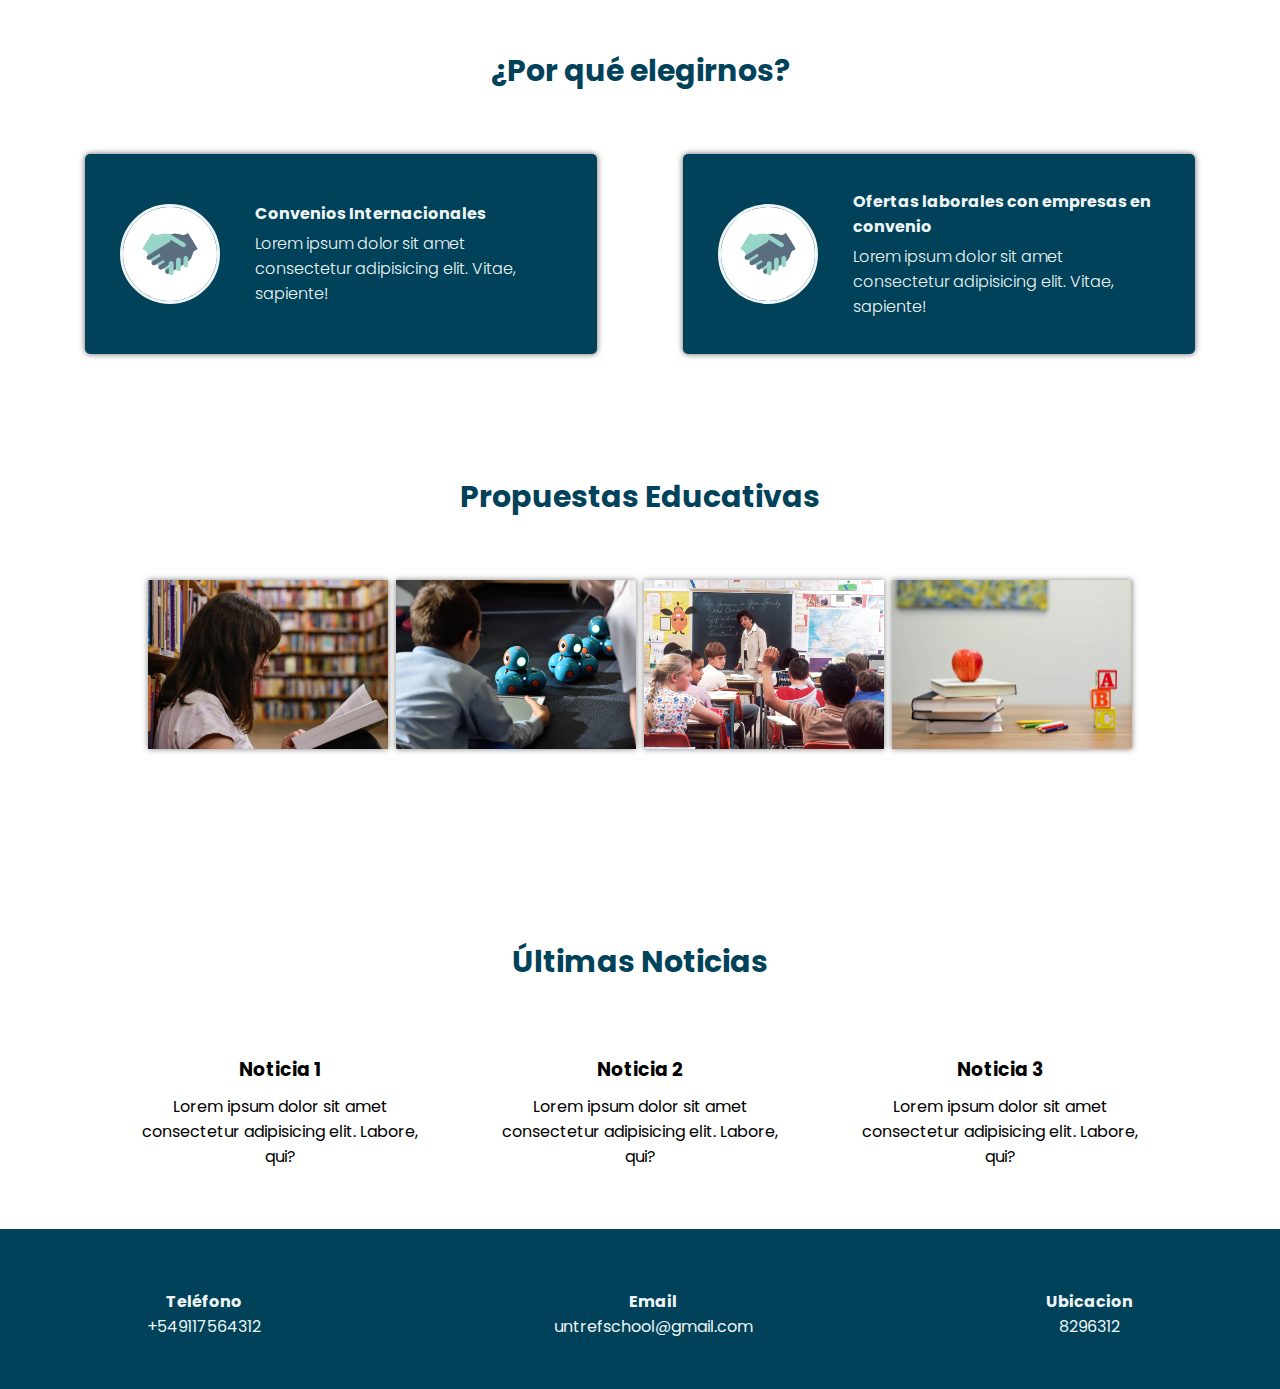
==== commit d85462ea: "Fix" ====
--- a/index.html
+++ b/index.html
@@ -102,11 +102,11 @@
         <div class="contenedor-footer">
             <div class="content-footer">
                 <h4>Teléfono</h4>
-                <p>12345678</p>
+                <p>+549117564312</p>
             </div>
             <div class="content-footer">
                 <h4>Email</h4>
-                <p>12345678</p>
+                <p>untrefschool@gmail.com</p>
             </div>
             <div class="content-footer">
                 <h4>Ubicacion</h4>
